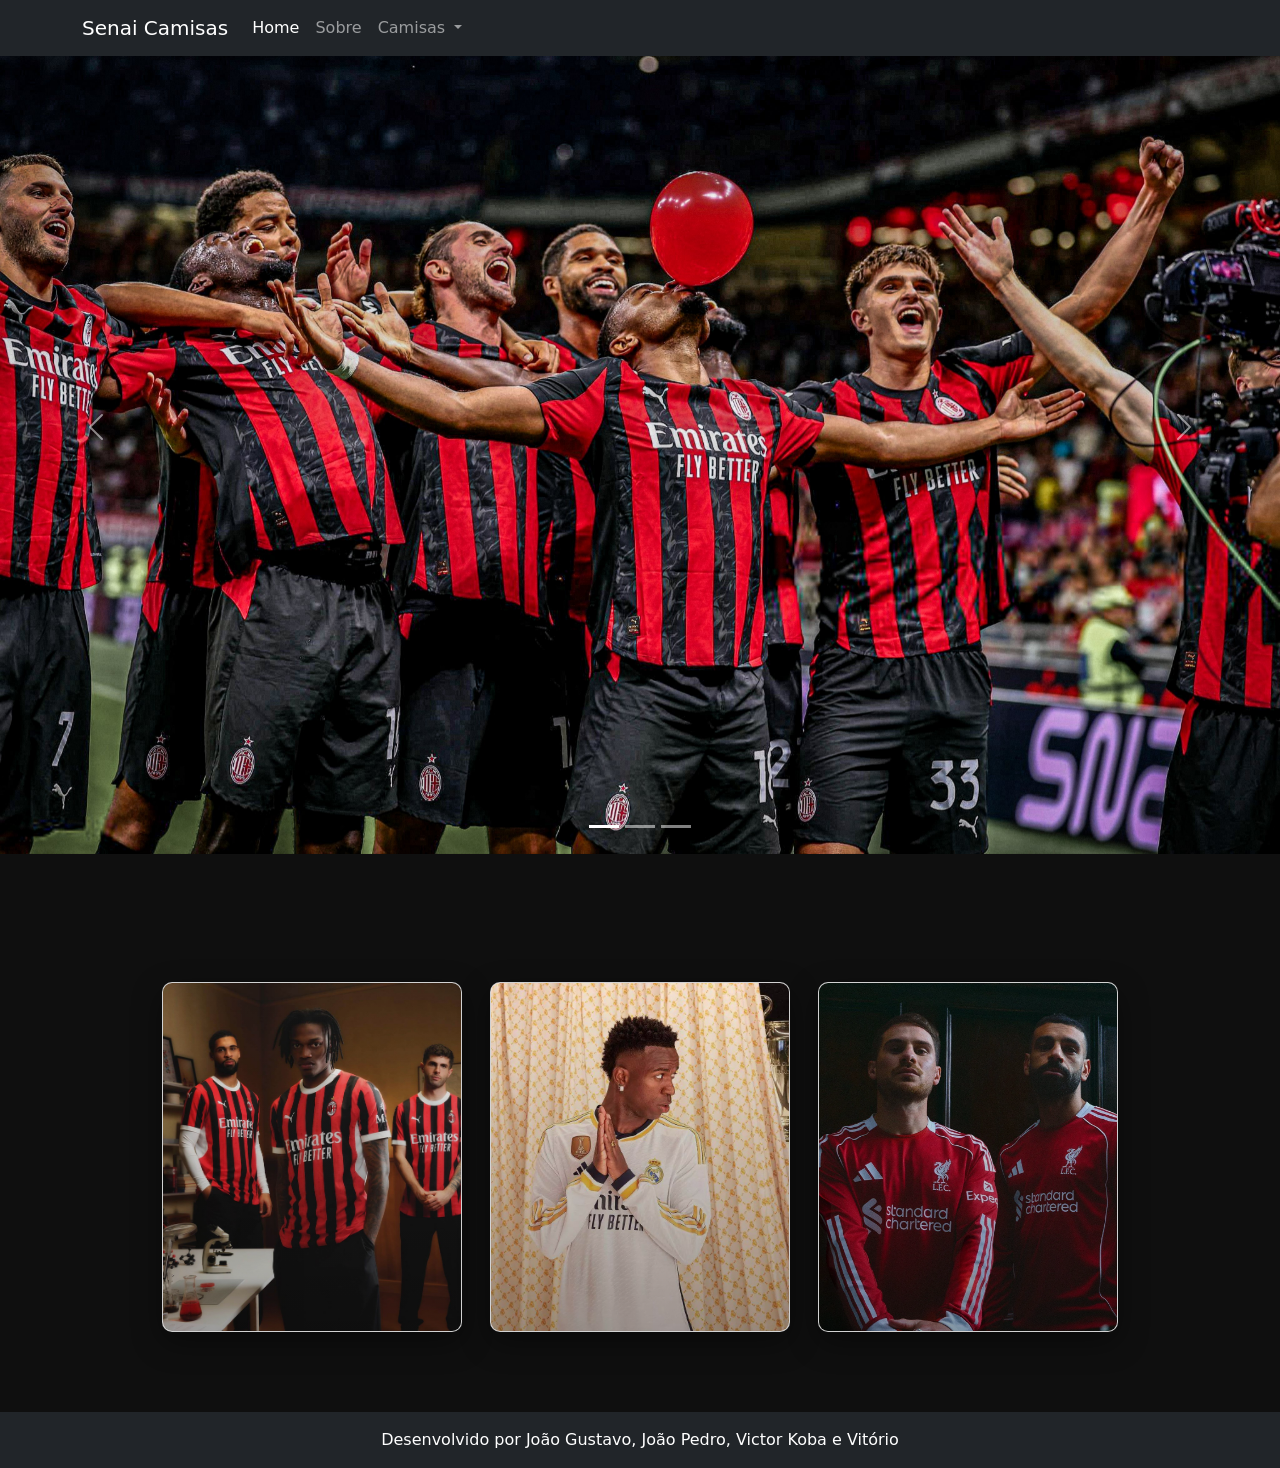
==== index.html @ 0dcb271e "quase pronto - falta integrantes - liverpool e ajustes" ====
<!doctype html>
<html lang="pt-br">

<head>
  <meta charset="utf-8">
  <meta name="viewport" content="width=device-width, initial-scale=1">
  <title>Senai Camisas</title>

  <link rel="stylesheet" href="https://cdn.jsdelivr.net/npm/bootstrap@5.3.1/dist/css/bootstrap.min.css">
  <link rel="stylesheet" href="cards.css">
</head>

<body>

  <nav class="navbar navbar-expand-lg navbar-dark bg-dark position-fixed col-12" style="z-index:999;">
    <div class="container col-11 m-auto">

      <a class="navbar-brand" href="#">Senai Camisas</a>

      <button class="navbar-toggler" type="button" data-bs-toggle="collapse" data-bs-target="#navbarContent">
        <span class="navbar-toggler-icon"></span>
      </button>

      <div class="collapse navbar-collapse" id="navbarContent">

        <ul class="navbar-nav me-auto">

          <li class="nav-item">
            <a class="nav-link active" href="#">Home</a>
          </li>

          <li class="nav-item">
            <a class="nav-link" href="#">Sobre</a>
          </li>

          <li class="nav-item dropdown">

            <a class="nav-link dropdown-toggle" href="#" role="button" data-bs-toggle="dropdown">
              Camisas
            </a>

            <ul class="dropdown-menu">
              <li><a class="dropdown-item" href="./html/camisa1.html">AC Milan</a></li>
              <li><a class="dropdown-item" href="./html/camisa2.html">Real Madrid</a></li>
              <li><a class="dropdown-item" href="./html/camisa3.html">Liverpool</a></li>
            </ul>

          </li>

        </ul>

      </div>
    </div>
  </nav>

  <div id="carouselExample" class="carousel slide">

    <div class="carousel-indicators">
      <button type="button" data-bs-target="#carouselExample" data-bs-slide-to="0" class="active"></button>
      <button type="button" data-bs-target="#carouselExample" data-bs-slide-to="1"></button>
      <button type="button" data-bs-target="#carouselExample" data-bs-slide-to="2"></button>
    </div>

    <div class="carousel-inner">

      <div class="carousel-item active">
        <img src="./the-beauty-of-nkunkus-balloon-celebration-in-milan-v0-qz5o3mluh4rf1.jpg" class="d-block w-100" alt="AC Milan">
      </div>

      <div class="carousel-item">
        <img src="./real3.jpg" class="d-block w-100" alt="Real Madrid">
      </div>

      <div class="carousel-item">
        <img src="./Virgil-van-Dijk-comemora-gol-pelo-Liverpool-scaled.jpg" class="d-block w-100" alt="Liverpool">
      </div>

    </div>

    <button class="carousel-control-prev" type="button" data-bs-target="#carouselExample" data-bs-slide="prev">
      <span class="carousel-control-prev-icon"></span>
    </button>

    <button class="carousel-control-next" type="button" data-bs-target="#carouselExample" data-bs-slide="next">
      <span class="carousel-control-next-icon"></span>
    </button>

  </div>

  <br><br><br><br>

  <main class="page-content">

    <div class="card">
      <div class="content">
        <p class="copy">
          A clássica camisa rossonera do AC Milan, uma das mais tradicionais do futebol mundial.
        </p>
        <a href="./html/camisa1.html" class="btn btn-light">Ver Camisa</a>
      </div>
    </div>

    <div class="card">
      <div class="content">
        <p class="copy">
          A lendária camisa branca do Real Madrid, símbolo de história e conquistas na Champions League.
        </p>
        <a href="./html/camisa2.html" class="btn btn-light">Ver Camisa</a>
      </div>
    </div>

    <div class="card">
      <div class="content">
        <p class="copy">
          A icônica camisa vermelha do Liverpool FC, marcada por tradição, paixão e grandes títulos europeus.
        </p>
        <a href="./html/camisa3.html" class="btn btn-light">Ver Camisa</a>
      </div>
    </div>

  </main>

  <footer class="bg-dark text-white text-center py-3 mt-5">
    Desenvolvido por João Gustavo, João Pedro, Victor Koba e Vitório
  </footer>

  <script src="https://cdn.jsdelivr.net/npm/bootstrap@5.3.1/dist/js/bootstrap.bundle.min.js"></script>

</body>

</html>
---- cards.css ----
@import url("https://fonts.googleapis.com/css?family=Cardo:400i|Rubik:400,700&display=swap");

:root{
  --d:700ms;
  --e:cubic-bezier(0.19,1,0.22,1);
  --font-sans:"Rubik",sans-serif;
  --font-serif:"Cardo",serif;
}

*{
  box-sizing:border-box;
  margin:0;
  padding:0;
}

body{
  background:#0f0f0f;
}

.page-content{
  display:grid;
  grid-gap:1.5rem;
  padding:2rem;
  max-width:1024px;
  margin:0 auto;
  font-family:var(--font-sans);
  justify-items:center;
}

@media (min-width:600px){
  .page-content{
    grid-template-columns:repeat(2,1fr);
  }
}

@media (min-width:900px){
  .page-content{
    grid-template-columns:repeat(3,1fr);
  }
}

.card{
  position:relative;
  display:flex;
  align-items:center;
  justify-content:center;
  overflow:hidden;
  height:350px;
  width:300px;
  text-align:center;
  color:white;
  border-radius:10px;
  box-shadow:0 10px 30px rgba(0,0,0,0.4);
}

.card:before{
  content:"";
  position:absolute;
  top:0;
  left:0;
  width:100%;
  height:110%;
  background-size:cover;
  background-position:center;
  transition:transform calc(var(--d)*1.5) var(--e);
  pointer-events:none;
}

.card:after{
  content:"";
  position:absolute;
  top:0;
  left:0;
  width:100%;
  height:200%;
  pointer-events:none;
  background-image:linear-gradient(to bottom,rgba(0,0,0,0) 0%,rgba(0,0,0,0.7) 100%);
  transform:translateY(-60%);
  transition:transform calc(var(--d)*2) var(--e);
}

.card:nth-child(1):before{
  background-image:url("./camisa_milan.jpg");
}

.card:nth-child(2):before{
  background-image:url("./real-camisa.jpeg");
}

.card:nth-child(3):before{
  background-image:url("./liverpool-camisa.webp");
}

.content{
  position:relative;
  display:flex;
  flex-direction:column;
  justify-content:center;
  align-items:center;
  text-align:center;
  width:100%;
  padding:1.5rem;
  transition:transform var(--d) var(--e);
  z-index:1;
}

.content>*+*{
  margin-top:1rem;
}

.title{
  font-size:1.3rem;
  font-weight:bold;
  line-height:1.2;
}

.copy{
  font-family:var(--font-serif);
  font-size:1.1rem;
  font-style:italic;
  line-height:1.35;
}

.btn{
  cursor:pointer;
  margin-top:1.5rem;
  padding:0.75rem 1.5rem;
  font-size:0.7rem;
  font-weight:bold;
  letter-spacing:0.05rem;
  text-transform:uppercase;
  color:black;
  background-color:white;
  border:none;
  border-radius:5px;
}

.btn:hover{
  background-color:#e5e5e5;
}

.btn:focus{
  outline:1px dashed yellow;
  outline-offset:3px;
}

@media (hover:hover) and (min-width:600px){

  .card:after{
    transform:translateY(0);
  }

  .content{
    transform:translateY(40%);
  }

  .content>*:not(.title){
    opacity:0;
    transform:translateY(1rem);
    transition:transform var(--d) var(--e),opacity var(--d) var(--e);
  }

  .card:hover,
  .card:focus-within{
    align-items:center;
  }

  .card:hover:before,
  .card:focus-within:before{
    transform:translateY(-4%);
  }

  .card:hover:after,
  .card:focus-within:after{
    transform:translateY(-50%);
  }

  .card:hover .content,
  .card:focus-within .content{
    transform:translateY(0);
  }

  .card:hover .content>*:not(.title),
  .card:focus-within .content>*:not(.title){
    opacity:1;
    transform:translateY(0);
    transition-delay:calc(var(--d)/8);
  }

}
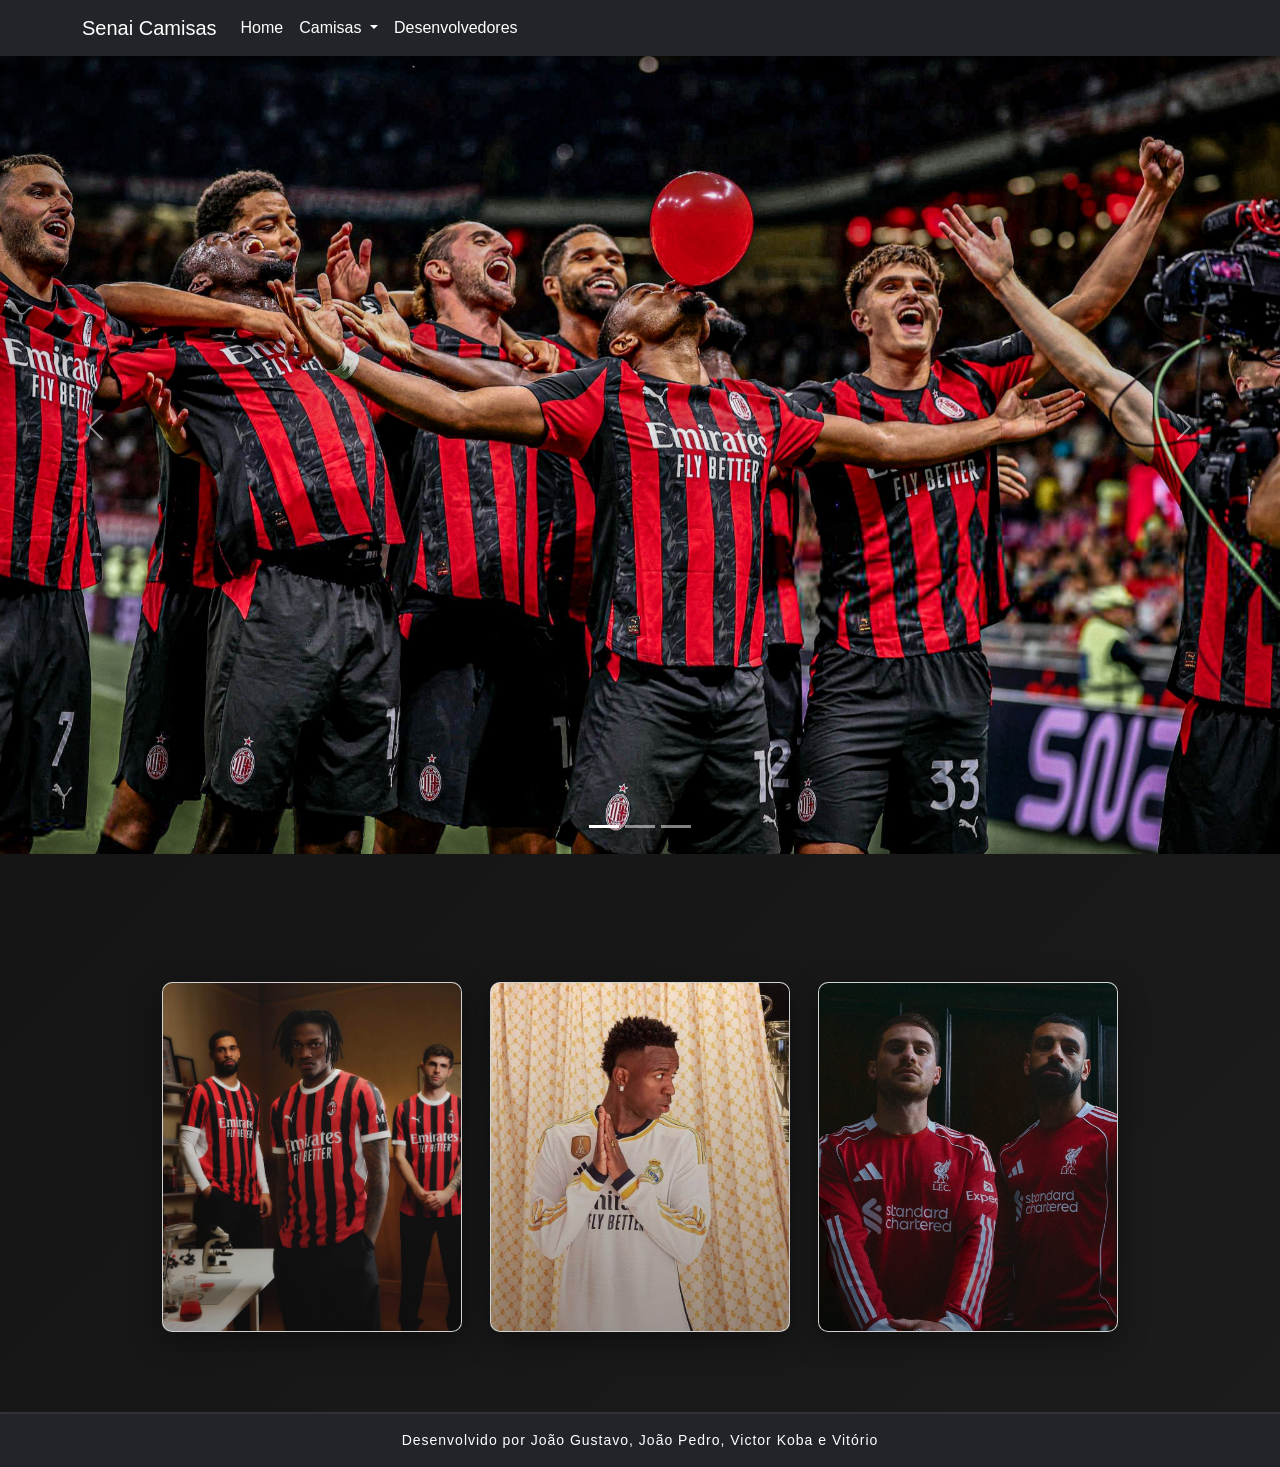
==== commit 26d0d69f: "Arquivos separados por pastas" ====
--- a/index.html
+++ b/index.html
@@ -7,51 +7,55 @@
   <title>Senai Camisas</title>
 
   <link rel="stylesheet" href="https://cdn.jsdelivr.net/npm/bootstrap@5.3.1/dist/css/bootstrap.min.css">
-  <link rel="stylesheet" href="cards.css">
+  <link rel="stylesheet" href="./css/cards.css">
+  <link rel="stylesheet" href="css/style_camisas.css">
 </head>
 
 <body>
 
-  <nav class="navbar navbar-expand-lg navbar-dark bg-dark position-fixed col-12" style="z-index:999;">
-    <div class="container col-11 m-auto">
+<nav class="navbar col-12 position-fixed navbar-expand-lg navbar-dark bg-dark" style="z-index:999;">
+<div class="container col-11 m-auto">
 
-      <a class="navbar-brand" href="#">Senai Camisas</a>
+<a class="navbar-brand" href="#">Senai Camisas</a>
 
-      <button class="navbar-toggler" type="button" data-bs-toggle="collapse" data-bs-target="#navbarContent">
-        <span class="navbar-toggler-icon"></span>
-      </button>
+<button class="navbar-toggler" type="button" data-bs-toggle="collapse" data-bs-target="#navbarContent">
+<span class="navbar-toggler-icon"></span>
+</button>
 
-      <div class="collapse navbar-collapse" id="navbarContent">
+<div class="collapse navbar-collapse" id="navbarContent">
 
-        <ul class="navbar-nav me-auto">
+<ul class="navbar-nav me-auto">
 
-          <li class="nav-item">
-            <a class="nav-link active" href="#">Home</a>
-          </li>
+<li class="nav-item">
+<a class="nav-link active" href="#">Home</a>
+</li>
 
-          <li class="nav-item">
-            <a class="nav-link" href="#">Sobre</a>
-          </li>
 
-          <li class="nav-item dropdown">
+<li class="nav-item dropdown">
 
-            <a class="nav-link dropdown-toggle" href="#" role="button" data-bs-toggle="dropdown">
-              Camisas
-            </a>
+<a class="nav-link dropdown-toggle" href="#" role="button" data-bs-toggle="dropdown">
+Camisas
+</a>
 
-            <ul class="dropdown-menu">
-              <li><a class="dropdown-item" href="./html/camisa1.html">AC Milan</a></li>
-              <li><a class="dropdown-item" href="./html/camisa2.html">Real Madrid</a></li>
-              <li><a class="dropdown-item" href="./html/camisa3.html">Liverpool</a></li>
-            </ul>
+<ul class="dropdown-menu">
+<li><a class="dropdown-item" href="./html/camisa1.html">AC Milan</a></li>
+<li><a class="dropdown-item" href="./html/camisa2.html">Real Madrid</a></li>
+<li><a class="dropdown-item" href="./html/camisa3.html">Liverpool</a></li>
+</ul>
 
-          </li>
+</li>
 
-        </ul>
+<li class="nav-item">
+<a class="nav-link active" href="./html/desenvolvedores.html">Desenvolvedores</a>
+</li>
 
-      </div>
-    </div>
-  </nav>
+</ul>
+
+
+
+</div>
+</div>
+</nav>
 
   <div id="carouselExample" class="carousel slide">
 
@@ -64,15 +68,15 @@
     <div class="carousel-inner">
 
       <div class="carousel-item active">
-        <img src="./the-beauty-of-nkunkus-balloon-celebration-in-milan-v0-qz5o3mluh4rf1.jpg" class="d-block w-100" alt="AC Milan">
+        <img src="./img/img-capa-index-milan.jpg" class="d-block w-100" alt="AC Milan">
       </div>
 
       <div class="carousel-item">
-        <img src="./real3.jpg" class="d-block w-100" alt="Real Madrid">
+        <img src="./img/img-capa-index-real.jpg" class="d-block w-100" alt="Real Madrid">
       </div>
 
       <div class="carousel-item">
-        <img src="./Virgil-van-Dijk-comemora-gol-pelo-Liverpool-scaled.jpg" class="d-block w-100" alt="Liverpool">
+        <img src="./img/img-capa-index-liverpool.jpg" class="d-block w-100" alt="Liverpool">
       </div>
 
     </div>
--- a/css/cards.css
+++ b/css/cards.css
@@ -0,0 +1,211 @@
+@import url("https://fonts.googleapis.com/css?family=Cardo:400i|Rubik:400,700&display=swap");
+
+:root{
+  --d:700ms;
+  --e:cubic-bezier(0.19,1,0.22,1);
+  --font-sans:"Rubik",sans-serif;
+  --font-serif:"Cardo",serif;
+}
+
+*{
+  box-sizing:border-box;
+  margin:0;
+  padding:0;
+}
+
+body{
+  background:#0f0f0f;
+}
+
+.page-content{
+  display:grid;
+  grid-gap:1.5rem;
+  padding:2rem;
+  max-width:1024px;
+  margin:0 auto;
+  font-family:var(--font-sans);
+  justify-items:center;
+}
+
+@media (min-width:600px){
+  .page-content{
+    grid-template-columns:repeat(2,1fr);
+  }
+}
+
+@media (min-width:900px){
+  .page-content{
+    grid-template-columns:repeat(3,1fr);
+  }
+}
+
+.card{
+  position:relative;
+  display:flex;
+  align-items:center;
+  justify-content:center;
+  overflow:hidden;
+  height:350px;
+  width:300px;
+  text-align:center;
+  color:white;
+  border-radius:10px;
+  box-shadow:0 10px 30px rgba(0,0,0,0.4);
+}
+
+.card:before{
+  content:"";
+  position:absolute;
+  top:0;
+  left:0;
+  width:100%;
+  height:110%;
+  background-size:cover;
+  background-position:center;
+  transition:transform calc(var(--d)*1.5) var(--e);
+  pointer-events:none;
+}
+
+.card:after{
+  content:"";
+  position:absolute;
+  top:0;
+  left:0;
+  width:100%;
+  height:200%;
+  pointer-events:none;
+  background-image:linear-gradient(to bottom,rgba(0,0,0,0) 0%,rgba(0,0,0,0.7) 100%);
+  transform:translateY(-60%);
+  transition:transform calc(var(--d)*2) var(--e);
+}
+
+.card:nth-child(1):before{
+  background-image:url("../img/camisa-milan.jpg");
+}
+
+.card:nth-child(2):before{
+  background-image:url("../img/camisa-real.jpeg");
+}
+
+.card:nth-child(3):before{
+  background-image:url("../img/camisa-liverpool.webp");
+}
+
+.content{
+  position:relative;
+  display:flex;
+  flex-direction:column;
+  justify-content:center;
+  align-items:center;
+  text-align:center;
+  width:100%;
+  padding:1.5rem;
+  transition:transform var(--d) var(--e);
+  z-index:1;
+}
+
+.content>*+*{
+  margin-top:1rem;
+}
+
+.title{
+  font-size:1.3rem;
+  font-weight:bold;
+  line-height:1.2;
+}
+
+.copy{
+  font-family:var(--font-serif);
+  font-size:1.1rem;
+  font-style:italic;
+  line-height:1.35;
+}
+
+.btn{
+  cursor:pointer;
+  margin-top:1.5rem;
+  padding:0.75rem 1.5rem;
+  font-size:0.7rem;
+  font-weight:bold;
+  letter-spacing:0.05rem;
+  text-transform:uppercase;
+  color:black;
+  background-color:white;
+  border:none;
+  border-radius:5px;
+}
+
+.btn:hover{
+  background-color:#e5e5e5;
+}
+
+.btn:focus{
+  outline:1px dashed yellow;
+  outline-offset:3px;
+}
+
+@media (hover:hover) and (min-width:600px){
+
+  .card:after{
+    transform:translateY(0);
+  }
+
+  .content{
+    transform:translateY(40%);
+  }
+
+  .content>*:not(.title){
+    opacity:0;
+    transform:translateY(1rem);
+    transition:transform var(--d) var(--e),opacity var(--d) var(--e);
+  }
+
+  .card:hover,
+  .card:focus-within{
+    align-items:center;
+  }
+
+  .card:hover:before,
+  .card:focus-within:before{
+    transform:translateY(-4%);
+  }
+
+  .card:hover:after,
+  .card:focus-within:after{
+    transform:translateY(-50%);
+  }
+
+  .card:hover .content,
+  .card:focus-within .content{
+    transform:translateY(0);
+  }
+
+  .card:hover .content>*:not(.title),
+  .card:focus-within .content>*:not(.title){
+    opacity:1;
+    transform:translateY(0);
+    transition-delay:calc(var(--d)/8);
+  }
+
+}
+/* Define a cor padrão para os links da navbar */
+.navbar .nav-link {
+    color: white !important;
+}
+
+/* Mantém o seu efeito de hover que já existe */
+.navbar .nav-link:hover {
+    color: #f8c146 !important;
+}
+
+.dropdown-menu{
+    background-color: #1a1a1a;
+}
+
+.dropdown-item{
+    color: white;
+}
+
+.dropdown-item:hover{
+    background-color: #ffffff;
+}
--- a/css/style_camisas.css
+++ b/css/style_camisas.css
@@ -0,0 +1,121 @@
+body{
+    background: linear-gradient(135deg, #111, #1c1c1c);
+    font-family: Arial, Helvetica, sans-serif;
+    color: white;
+}
+
+.navbar{
+    box-shadow: 0 3px 10px rgba(0,0,0,0.6);
+}
+
+section{
+    border-bottom: 2px solid #333;
+}
+
+section img{
+    border-radius: 10px;
+    padding: 5px;
+    background-color: #000;
+    transition: 0.3s;
+}
+
+section img:hover{
+    transform: scale(1.05);
+    box-shadow: 0 0 20px rgba(255,255,255,0.4);
+}
+
+/* TÍTULO */
+h2{
+    font-weight: bold;
+    letter-spacing: 1px;
+}
+
+/* TEXTO */
+p{
+    font-size: 17px;
+    line-height: 1.6;
+}
+
+.fa-star{
+    font-size: 20px;
+    margin-right: 3px;
+}
+
+iframe{
+    border-radius: 10px;
+    border: 3px solid white;
+    box-shadow: 0 0 15px rgba(0,0,0,0.7);
+}
+
+footer{
+    margin-top: 40px;
+    font-size: 14px;
+    letter-spacing: 1px;
+    border-top: 2px solid #333;
+}
+
+/* Define a cor padrão para os links da navbar */
+.navbar .nav-link {
+    color: white !important;
+}
+
+/* Mantém o seu efeito de hover que já existe */
+.navbar .nav-link:hover {
+    color: #f8c146 !important;
+}
+
+.dropdown-menu{
+    background-color: #1a1a1a;
+}
+
+.dropdown-item{
+    color: white;
+}
+
+.dropdown-item:hover{
+    background-color: #ffffff;
+}
+.video-container{
+position:relative;
+padding-bottom:56.25%;
+height:300px;
+overflow:hidden;
+max-width:900px;
+margin:auto;
+}
+
+.video-container iframe{
+position:absolute;
+top:0;
+left:0;
+width:100%;
+height:80%;
+border-radius:10px;
+}
+/* ===== CARDS DESENVOLVEDORES ===== */
+
+.dev-card{
+background:#1a1a1a;
+color:white;
+border:none;
+border-radius:10px;
+transition:0.3s;
+box-shadow:0 5px 15px rgba(0,0,0,0.4);
+}
+
+.dev-card:hover{
+transform:translateY(-8px);
+}
+
+.dev-img{
+width:120px;
+height:120px;
+border-radius:50%;
+object-fit:cover;
+margin:20px auto 10px auto;
+border:3px solid white;
+}
+
+.card-text{
+color:#bdbdbd;
+}
